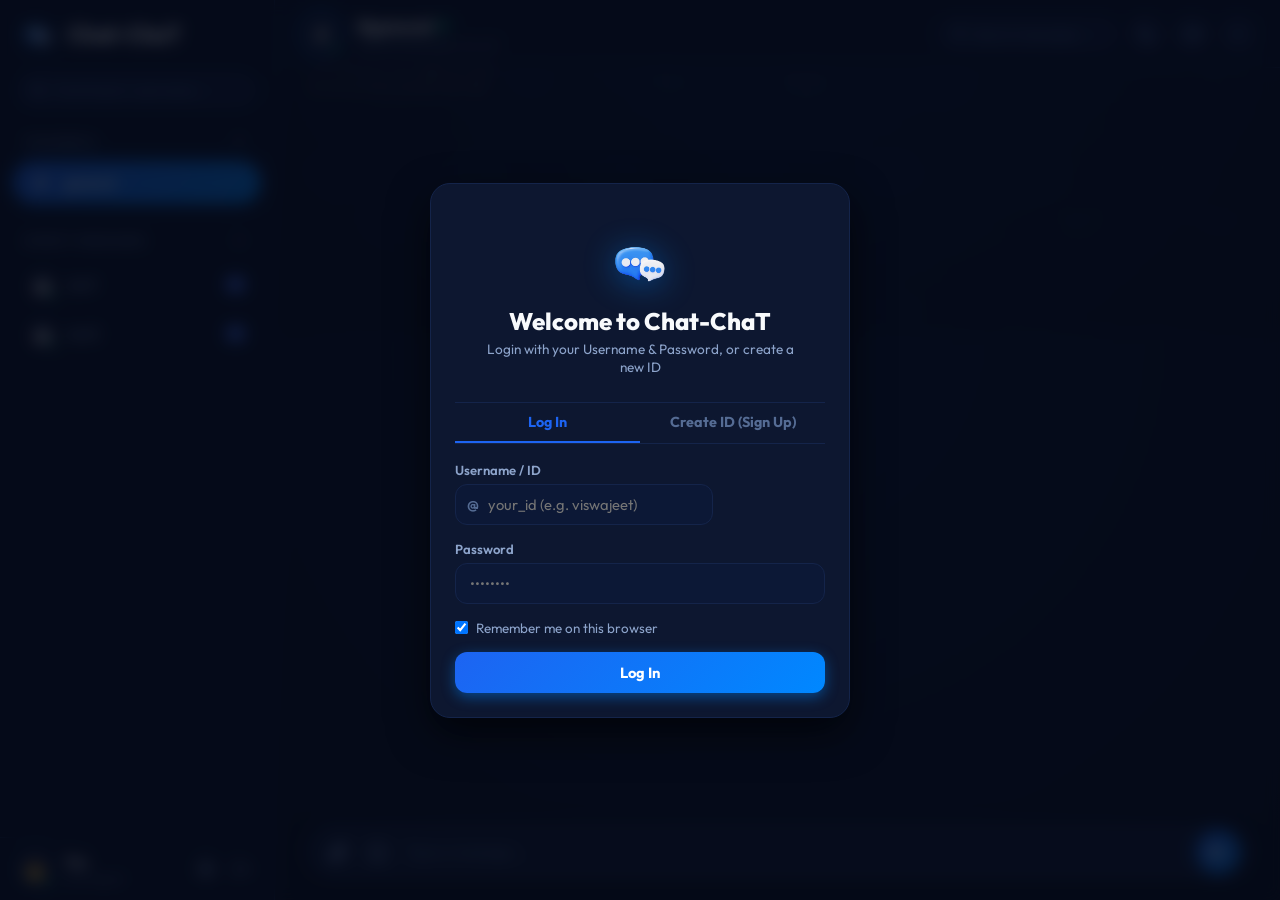
==== chat.html @ 893a3b9d "Add files via upload" ====
<!DOCTYPE html>
<html lang="en">
<head>
  <meta charset="UTF-8">
  <meta name="viewport" content="width=device-width, initial-scale=1.0, maximum-scale=1.0, user-scalable=no, viewport-fit=cover">
  <meta name="theme-color" content="#050a18">
  <meta name="mobile-web-app-capable" content="yes">
  <meta name="apple-mobile-web-app-status-bar-style" content="black-translucent">
  <title>Chat-ChaT | Modern Real-Time Chat</title>
  
  <!-- App Logo Favicon -->
  <link rel="icon" type="image/png" href="assets/logo.png">
  
  <!-- Google Fonts: Inter & Outfit -->
  <link rel="preconnect" href="https://fonts.googleapis.com">
  <link rel="preconnect" href="https://fonts.gstatic.com" crossorigin>
  <link href="https://fonts.googleapis.com/css2?family=Inter:wght@300;400;500;600;700;800&family=Outfit:wght@500;600;700;800&display=swap" rel="stylesheet">
  
  <!-- CSS Stylesheet -->
  <link rel="stylesheet" href="css/styles.css">

  <!-- Firebase SDKs -->
  <script src="https://www.gstatic.com/firebasejs/9.23.0/firebase-app-compat.js"></script>
  <script src="https://www.gstatic.com/firebasejs/9.23.0/firebase-auth-compat.js"></script>
  <script src="https://www.gstatic.com/firebasejs/9.23.0/firebase-database-compat.js"></script>
</head>
<body class="dark-theme">

  <!-- ==================== APP CONTAINER ==================== -->
  <div id="app" class="app-container">
    
    <!-- SIDEBAR -->
    <aside id="sidebar" class="sidebar">
      <!-- App Header / Logo -->
      <div class="sidebar-header">
        <div class="logo">
          <img src="assets/logo.png" alt="Chat-ChaT Logo" class="app-logo-img">
          <span class="logo-text">Chat-ChaT</span>
        </div>
        <button id="btnCloseSidebar" class="icon-btn mobile-only btn-close-sidebar" title="Close Sidebar">
          <svg width="20" height="20" viewBox="0 0 24 24" fill="none" stroke="currentColor" stroke-width="2.2"><line x1="18" y1="6" x2="6" y2="18"></line><line x1="6" y1="6" x2="18" y2="18"></line></svg>
        </button>
      </div>

      <!-- FRIEND / USERNAME SEARCH -->
      <div class="friend-search-container">
        <div class="friend-search-box">
          <svg width="16" height="16" viewBox="0 0 24 24" fill="none" stroke="currentColor" stroke-width="2.2"><circle cx="11" cy="11" r="8"></circle><line x1="21" y1="21" x2="16.65" y2="16.65"></line></svg>
          <input type="text" id="friendSearchInput" placeholder="Find friend / username...">
          <button id="btnClearFriendSearch" class="clear-search-btn hidden" title="Clear">&times;</button>
        </div>
        <!-- Live search results popup -->
        <div id="friendSearchResults" class="friend-search-results hidden"></div>
      </div>

      <!-- Navigation Content -->
      <div class="sidebar-scrollable">
        <!-- CHANNELS SECTION -->
        <div class="section-group">
          <div class="section-header">
            <span class="section-title">CHANNELS</span>
            <button id="btnOpenCreateRoom" class="icon-btn-sm" title="Create Channel">
              <svg width="16" height="16" viewBox="0 0 24 24" fill="none" stroke="currentColor" stroke-width="2.5"><line x1="12" y1="5" x2="12" y2="19"></line><line x1="5" y1="12" x2="19" y2="12"></line></svg>
            </button>
          </div>
          <div id="channelsList" class="nav-list">
            <!-- Dynamic Channels injected by JS -->
          </div>
        </div>

        <!-- DIRECT MESSAGES SECTION -->
        <div class="section-group">
          <div class="section-header">
            <span class="section-title">DIRECT MESSAGES</span>
            <button id="btnOpenNewDM" class="icon-btn-sm" title="Start Direct Message">
              <svg width="16" height="16" viewBox="0 0 24 24" fill="none" stroke="currentColor" stroke-width="2.5"><line x1="12" y1="5" x2="12" y2="19"></line><line x1="5" y1="12" x2="19" y2="12"></line></svg>
            </button>
          </div>
          <div id="dmList" class="nav-list">
            <!-- Dynamic DMs injected by JS -->
          </div>
        </div>
      </div>

      <!-- USER PROFILE FOOTER -->
      <div class="sidebar-footer">
        <div class="user-card" id="currentUserCard">
          <div class="avatar-wrapper">
            <div id="userAvatarImg" class="avatar-img">👦</div>
            <span class="status-indicator online"></span>
          </div>
          <div class="user-details">
            <div id="userDisplayName" class="user-name">You</div>
            <div id="userHandle" class="user-handle">@viswajeet</div>
          </div>
        </div>
        <div class="user-controls">
          <button id="btnOpenSettings" class="icon-btn" title="Settings & Themes">
            <svg width="18" height="18" viewBox="0 0 24 24" fill="none" stroke="currentColor" stroke-width="2"><circle cx="12" cy="12" r="3"></circle><path d="M19.4 15a1.65 1.65 0 0 0 .33 1.82l.06.06a2 2 0 0 1 0 2.83 2 2 0 0 1-2.83 0l-.06-.06a1.65 1.65 0 0 0-1.82-.33 1.65 1.65 0 0 0-1 1.51V21a2 2 0 0 1-2 2 2 2 0 0 1-2-2v-.09A1.65 1.65 0 0 0 9 19.4a1.65 1.65 0 0 0-1.82.33l-.06.06a2 2 0 0 1-2.83 0 2 2 0 0 1 0-2.83l.06-.06a1.65 1.65 0 0 0 .33-1.82 1.65 1.65 0 0 0-1.51-1H3a2 2 0 0 1-2-2 2 2 0 0 1 2-2h.09A1.65 1.65 0 0 0 4.6 9a1.65 1.65 0 0 0-.33-1.82l-.06-.06a2 2 0 0 1 0-2.83 2 2 0 0 1 2.83 0l.06.06a1.65 1.65 0 0 0 1.82.33H9a1.65 1.65 0 0 0 1-1.51V3a2 2 0 0 1 2-2 2 2 0 0 1 2 2v.09a1.65 1.65 0 0 0 1 1.51 1.65 1.65 0 0 0 1.82-.33l.06-.06a2 2 0 0 1 2.83 0 2 2 0 0 1 0 2.83l-.06.06a1.65 1.65 0 0 0-.33 1.82V9a1.65 1.65 0 0 0 1.51 1H21a2 2 0 0 1 2 2 2 2 0 0 1-2 2h-.09a1.65 1.65 0 0 0-1.51 1z"></path></svg>
          </button>
          <button id="btnLogout" class="icon-btn" title="Log Out">
            <svg width="18" height="18" viewBox="0 0 24 24" fill="none" stroke="currentColor" stroke-width="2"><path d="M9 21H5a2 2 0 0 1-2-2V5a2 2 0 0 1 2-2h4"></path><polyline points="16 17 21 12 16 7"></polyline><line x1="21" y1="12" x2="9" y2="12"></line></svg>
          </button>
        </div>
      </div>
    </aside>
    
    <!-- Mobile Sidebar Backdrop Overlay -->
    <div id="sidebarOverlay" class="sidebar-overlay"></div>

    <!-- MAIN CHAT PANEL -->
    <main class="chat-main">
      <!-- TOP NAV BAR -->
      <header class="chat-header">
        <div class="chat-header-left">
          <button id="btnToggleSidebar" class="icon-btn mobile-only" title="Toggle Sidebar">
            <svg width="20" height="20" viewBox="0 0 24 24" fill="none" stroke="currentColor" stroke-width="2"><line x1="3" y1="12" x2="21" y2="12"></line><line x1="3" y1="6" x2="21" y2="6"></line><line x1="3" y1="18" x2="21" y2="18"></line></svg>
          </button>
          <div class="room-avatar-wrapper" id="headerAvatarWrapper">
            <div class="room-avatar-img" id="currentRoomAvatar">🤖</div>
            <span class="status-indicator online"></span>
          </div>
          <div class="room-info">
            <div class="room-title-wrapper">
              <h2 id="currentRoomTitle" class="room-title">@bot2</h2>
              <span class="header-status-dot online"></span>
              <span id="roomPrivacyBadge" class="privacy-badge hidden">Public</span>
            </div>
            <p id="currentRoomDesc" class="room-desc">Direct Message conversation with bot2</p>
          </div>
        </div>

        <div class="chat-header-right">
          <!-- Search in room -->
          <div class="search-box">
            <svg width="15" height="15" viewBox="0 0 24 24" fill="none" stroke="currentColor" stroke-width="2"><circle cx="11" cy="11" r="8"></circle><line x1="21" y1="21" x2="16.65" y2="16.65"></line></svg>
            <input type="text" id="searchInput" placeholder="Search messages...">
          </div>

          <!-- Header Action Buttons (Call, Video, Menu) -->
          <button id="btnAudioCall" class="header-circle-btn" title="Voice Call (Not Available)">
            <svg width="16" height="16" viewBox="0 0 24 24" fill="none" stroke="currentColor" stroke-width="2"><path d="M22 16.92v3a2 2 0 0 1-2.18 2 19.79 19.79 0 0 1-8.63-3.07 19.5 19.5 0 0 1-6-6 19.79 19.79 0 0 1-3.07-8.67A2 2 0 0 1 4.11 2h3a2 2 0 0 1 2 1.72 12.84 12.84 0 0 0 .7 2.81 2 2 0 0 1-.45 2.11L8.09 9.91a16 16 0 0 0 6 6l1.27-1.27a2 2 0 0 1 2.11-.45 12.84 12.84 0 0 0 2.81.7A2 2 0 0 1 22 16.92z"></path></svg>
          </button>
          
          <button id="btnVideoCall" class="header-circle-btn" title="Video Call (Not Available)">
            <svg width="16" height="16" viewBox="0 0 24 24" fill="none" stroke="currentColor" stroke-width="2"><polygon points="23 7 16 12 23 17 23 7"></polygon><rect x="1" y="5" width="15" height="14" rx="2" ry="2"></rect></svg>
          </button>

          <button id="btnClearChat" class="header-circle-btn" title="More Options / Clear Chat">
            <svg width="16" height="16" viewBox="0 0 24 24" fill="none" stroke="currentColor" stroke-width="2"><circle cx="12" cy="12" r="1.5"></circle><circle cx="19" cy="12" r="1.5"></circle><circle cx="5" cy="12" r="1.5"></circle></svg>
          </button>
        </div>
      </header>

      <!-- MESSAGES DISPLAY AREA (Cyber Cosmic Theme with Floating 3D Decoration) -->
      <section id="messagesContainer" class="messages-container theme-cyber-blue">
        <div class="chat-watermark-overlay"></div>
        
        <!-- Welcome Banner -->
        <div class="channel-welcome-banner hidden" id="channelWelcomeBanner">
          <div class="welcome-icon">
            <img src="assets/logo.png" alt="Chat-ChaT" class="welcome-logo-img">
          </div>
          <h3 id="welcomeBannerTitle">Welcome to Chat-ChaT!</h3>
          <p id="welcomeBannerSub">Send a message to start the conversation.</p>
        </div>

        <!-- Dynamic Messages List -->
        <div id="messagesList" class="messages-list"></div>
      </section>

      <!-- TYPING INDICATOR -->
      <div id="typingIndicator" class="typing-indicator hidden">
        <div class="message-avatar-wrap">
          <div class="message-avatar">🤖</div>
          <span class="status-indicator online"></span>
        </div>
        <div class="typing-bubble">
          <span class="typing-dots">
            <span></span><span></span><span></span>
          </span>
          <span id="typingText" class="typing-text">bot2 is typing...</span>
        </div>
      </div>

      <!-- ATTACHMENT PREVIEW BAR -->
      <div id="attachmentPreviewBar" class="attachment-preview-bar hidden">
        <div class="preview-card">
          <img id="previewImage" src="" alt="Attachment Preview">
          <button id="btnRemoveAttachment" class="preview-remove-btn" title="Remove attachment">&times;</button>
        </div>
        <span id="previewFilename" class="preview-filename">image.png</span>
      </div>

      <!-- FLOATING CHAT INPUT BAR (Matches Reference Image) -->
      <footer class="chat-input-area">
        <div class="input-box-wrapper">
          <!-- File upload trigger -->
          <input type="file" id="fileInput" accept="image/*" style="display:none;">
          <button id="btnAttachFile" class="icon-btn-input" title="Attach Image">
            <svg width="21" height="21" viewBox="0 0 24 24" fill="none" stroke="currentColor" stroke-width="2.2"><path d="M21.44 11.05l-9.19 9.19a6 6 0 0 1-8.49-8.49l9.19-9.19a4 4 0 0 1 5.66 5.66l-9.2 9.19a2 2 0 0 1-2.83-2.83l8.49-8.48"></path></svg>
          </button>

          <!-- Emoji Picker trigger -->
          <div class="emoji-picker-container">
            <button id="btnEmojiToggle" class="icon-btn-input" title="Add Emoji">
              <svg width="21" height="21" viewBox="0 0 24 24" fill="none" stroke="currentColor" stroke-width="2.2"><circle cx="12" cy="12" r="10"></circle><path d="M8 14s1.5 2 4 2 4-2 4-2"></path><line x1="9" y1="9" x2="9.01" y2="9"></line><line x1="15" y1="9" x2="15.01" y2="9"></line></svg>
            </button>
            <!-- Quick Emoji Popup -->
            <div id="emojiPopup" class="emoji-popup hidden">
              <div class="emoji-grid">
                <span class="emoji-item">😊</span>
                <span class="emoji-item">🥰</span>
                <span class="emoji-item">🙌</span>
                <span class="emoji-item">👍</span>
                <span class="emoji-item">🔥</span>
                <span class="emoji-item">🚀</span>
                <span class="emoji-item">❤️</span>
                <span class="emoji-item">😂</span>
                <span class="emoji-item">✨</span>
                <span class="emoji-item">💡</span>
                <span class="emoji-item">👏</span>
                <span class="emoji-item">👀</span>
                <span class="emoji-item">💯</span>
                <span class="emoji-item">😎</span>
                <span class="emoji-item">🤖</span>
                <span class="emoji-item">💻</span>
              </div>
            </div>
          </div>

          <!-- Main Input Textarea -->
          <textarea id="messageInput" rows="1" placeholder="Type a message..."></textarea>

          <!-- Send Button (Blue Glowing Circle with Paper Airplane) -->
          <button id="btnSendMessage" class="btn-send-pill" title="Send Message">
            <svg width="18" height="18" viewBox="0 0 24 24" fill="currentColor"><path d="M2.01 21L23 12 2.01 3 2 10l15 2-15 2z"></path></svg>
          </button>
        </div>
      </footer>
    </main>

  </div>

  <!-- ==================== MODALS ==================== -->

  <!-- AUTHENTICATION MODAL (USERNAME & PASSWORD) -->
  <div id="authModal" class="modal-backdrop">
    <div class="modal-card auth-card">
      <div class="modal-header">
        <div class="auth-brand">
          <img src="assets/logo.png" alt="Chat-ChaT" class="auth-logo-img">
          <h2>Welcome to Chat-ChaT</h2>
          <p>Login with your Username & Password, or create a new ID</p>
        </div>
      </div>

      <!-- Auth Tabs -->
      <div class="tab-buttons">
        <button id="tabBtnLogin" class="tab-btn active">Log In</button>
        <button id="tabBtnRegister" class="tab-btn">Create ID (Sign Up)</button>
      </div>

      <!-- Error / Notice Banner -->
      <div id="authNotice" class="auth-notice hidden"></div>

      <!-- LOGIN FORM -->
      <form id="loginForm" class="auth-form">
        <div class="form-group">
          <label for="loginUsername">Username / ID</label>
          <div class="input-with-icon">
            <span class="input-prefix">@</span>
            <input type="text" id="loginUsername" placeholder="your_id (e.g. viswajeet)" required autocomplete="username">
          </div>
        </div>

        <div class="form-group">
          <label for="loginPassword">Password</label>
          <input type="password" id="loginPassword" placeholder="••••••••" required autocomplete="current-password">
        </div>

        <div class="form-check">
          <label class="checkbox-label">
            <input type="checkbox" id="rememberMe" checked>
            <span>Remember me on this browser</span>
          </label>
        </div>

        <button type="submit" class="btn-primary full-width" id="btnSubmitLogin">
          <span>Log In</span>
        </button>
      </form>

      <!-- REGISTER FORM -->
      <form id="registerForm" class="auth-form hidden">
        <div class="form-group">
          <label for="regUsername">Choose Username / ID (Letters & numbers only)</label>
          <div class="input-with-icon">
            <span class="input-prefix">@</span>
            <input type="text" id="regUsername" placeholder="e.g. viswajeet" required pattern="^[a-zA-Z0-9_-]{3,20}$" title="3-20 characters: letters, numbers, _ or -" autocomplete="username">
          </div>
          <small class="helper-text">This will be your unique chat ID.</small>
        </div>

        <div class="form-group">
          <label for="regDisplayName">Display Name</label>
          <input type="text" id="regDisplayName" placeholder="e.g. You" required>
        </div>

        <div class="form-group">
          <label for="regPassword">Password</label>
          <input type="password" id="regPassword" placeholder="Minimum 4 characters" minlength="4" required autocomplete="new-password">
        </div>

        <!-- Custom DP (Display Picture) Selection -->
        <div class="form-group">
          <label>Choose Your DP (Display Picture)</label>
          <div class="custom-dp-card">
            <div class="custom-dp-avatar-preview sm" id="regDpPreviewWrap">
              <span class="custom-dp-preview-char" id="regDpPreview">👦</span>
              <span class="status-indicator online"></span>
            </div>
            <div class="custom-dp-input-block">
              <div class="input-with-icon">
                <span class="input-prefix">DP:</span>
                <input type="text" id="regCustomDpInput" name="regAvatar" placeholder="Pick below or paste emoji" maxlength="6" value="👦" required>
              </div>
              <small class="helper-text">Select any emoji below or type/paste your own!</small>
            </div>
          </div>

          <div class="emoji-picker-toolbar">
            <div class="emoji-search-bar">
              <svg width="14" height="14" viewBox="0 0 24 24" fill="none" stroke="currentColor" stroke-width="2.5"><circle cx="11" cy="11" r="8"></circle><line x1="21" y1="21" x2="16.65" y2="16.65"></line></svg>
              <input type="text" id="regEmojiSearch" placeholder="Search emojis...">
              <button type="button" id="btnClearRegEmojiSearch" class="clear-search-btn hidden">&times;</button>
            </div>
            <div class="emoji-category-pills" id="regEmojiCategoryPills">
              <button type="button" class="emoji-cat-pill active" data-cat="all">All</button>
              <button type="button" class="emoji-cat-pill" data-cat="smileys">Smileys</button>
              <button type="button" class="emoji-cat-pill" data-cat="people">People</button>
              <button type="button" class="emoji-cat-pill" data-cat="animals">Animals</button>
              <button type="button" class="emoji-cat-pill" data-cat="gaming">Cool</button>
            </div>
          </div>

          <div class="custom-dp-emoji-grid compact" id="regAllEmojisGrid"></div>
        </div>

        <button type="submit" class="btn-primary full-width" id="btnSubmitRegister">
          <span>Create My ID & Enter Chat</span>
        </button>
      </form>
    </div>
  </div>

  <!-- CREATE ROOM MODAL -->
  <div id="createRoomModal" class="modal-backdrop hidden">
    <div class="modal-card">
      <div class="modal-header">
        <h3>Create New Channel / Room</h3>
        <button class="modal-close" id="btnCloseCreateRoom">&times;</button>
      </div>
      <form id="createRoomForm">
        <div class="form-group">
          <label for="newRoomName">Channel Name</label>
          <div class="input-with-icon">
            <span class="input-prefix">#</span>
            <input type="text" id="newRoomName" placeholder="my-awesome-room" required pattern="^[a-zA-Z0-9-_]{2,30}$">
          </div>
        </div>

        <div class="form-group">
          <label for="newRoomDesc">Topic / Description (Optional)</label>
          <input type="text" id="newRoomDesc" placeholder="What's this room about?">
        </div>

        <div class="form-group">
          <label class="checkbox-label">
            <input type="checkbox" id="chkRoomPrivate">
            <span>Make this room <strong>Private</strong> (Password Protected) 🔒</span>
          </label>
        </div>

        <div class="form-group hidden" id="roomPasswordGroup">
          <label for="newRoomPassword">Room Access Password</label>
          <input type="password" id="newRoomPassword" placeholder="Set a password for joining this room">
        </div>

        <div class="modal-actions">
          <button type="button" class="btn-secondary" id="btnCancelCreateRoom">Cancel</button>
          <button type="submit" class="btn-primary">Create Channel</button>
        </div>
      </form>
    </div>
  </div>

  <!-- UNLOCK PRIVATE ROOM MODAL -->
  <div id="unlockRoomModal" class="modal-backdrop hidden">
    <div class="modal-card">
      <div class="modal-header">
        <h3>🔒 Protected Channel</h3>
        <button class="modal-close" id="btnCloseUnlockRoom">&times;</button>
      </div>
      <form id="unlockRoomForm">
        <p class="modal-notice">This channel is password-protected. Please enter the channel password to unlock and chat.</p>
        <div class="form-group">
          <label for="unlockPassword">Channel Password</label>
          <input type="password" id="unlockPassword" placeholder="Enter room password" required>
        </div>
        <div id="unlockError" class="auth-notice hidden"></div>
        <div class="modal-actions">
          <button type="button" class="btn-secondary" id="btnCancelUnlockRoom">Cancel</button>
          <button type="submit" class="btn-primary">Unlock & Join</button>
        </div>
      </form>
    </div>
  </div>

  <!-- START DIRECT MESSAGE MODAL -->
  <div id="newDmModal" class="modal-backdrop hidden">
    <div class="modal-card">
      <div class="modal-header">
        <h3>Start Direct Message</h3>
        <button class="modal-close" id="btnCloseNewDm">&times;</button>
      </div>
      <form id="newDmForm">
        <div class="form-group">
          <label for="dmTargetUsername">Recipient's Username / ID</label>
          <div class="input-with-icon">
            <span class="input-prefix">@</span>
            <input type="text" id="dmTargetUsername" placeholder="e.g. bot2" required>
          </div>
        </div>

        <!-- Quick User List Suggestions -->
        <div class="quick-users-section">
          <label class="section-sublabel">Select a User to Chat:</label>
          <div id="quickUsersList" class="quick-users-list"></div>
        </div>

        <div class="modal-actions">
          <button type="button" class="btn-secondary" id="btnCancelNewDm">Cancel</button>
          <button type="submit" class="btn-primary">Start Chat</button>
        </div>
      </form>
    </div>
  </div>

  <!-- SETTINGS & THEMES MODAL -->
  <div id="settingsModal" class="modal-backdrop hidden">
    <div class="modal-card settings-card">
      <div class="modal-header">
        <h3>⚙️ Settings & Custom Themes</h3>
        <button class="modal-close" id="btnCloseSettings">&times;</button>
      </div>
      <div class="modal-body settings-body">
        
        <!-- THEME MODE (DARK / LIGHT) -->
        <div class="settings-section">
          <label class="settings-label">App Appearance</label>
          <div class="theme-mode-toggle">
            <button type="button" id="btnThemeDark" class="theme-mode-btn active" data-mode="dark">
              <span class="theme-icon">🌙</span> Dark Theme (Cyber Blue)
            </button>
            <button type="button" id="btnThemeLight" class="theme-mode-btn" data-mode="light">
              <span class="theme-icon">☀️</span> Light Theme
            </button>
          </div>
        </div>

        <!-- CHAT WALLPAPERS (WHATSAPP STYLE) -->
        <div class="settings-section">
          <label class="settings-label">Chat Background Wallpaper (WhatsApp Style)</label>
          <div class="wallpaper-picker" id="wallpaperPicker">
            <div class="wallpaper-chip selected" data-wallpaper="wallpaper-cyber">
              <span class="chip-preview cyber-preview"></span>
              <span class="chip-name">Cyber Blue (Default)</span>
            </div>
            <div class="wallpaper-chip" data-wallpaper="wallpaper-doodle-dark">
              <span class="chip-preview doodle-dark-preview"></span>
              <span class="chip-name">WhatsApp Dark Doodle</span>
            </div>
            <div class="wallpaper-chip" data-wallpaper="wallpaper-doodle-light">
              <span class="chip-preview doodle-light-preview"></span>
              <span class="chip-name">WhatsApp Light Doodle</span>
            </div>
            <div class="wallpaper-chip" data-wallpaper="wallpaper-emerald">
              <span class="chip-preview emerald-preview"></span>
              <span class="chip-name">WhatsApp Emerald</span>
            </div>
            <div class="wallpaper-chip" data-wallpaper="wallpaper-midnight">
              <span class="chip-preview midnight-preview"></span>
              <span class="chip-name">Midnight Black</span>
            </div>
          </div>
        </div>

        <!-- PROFILE SETTINGS & CUSTOM DP -->
        <form id="editProfileForm" class="settings-section">
          <label class="settings-label">Edit Profile & Custom DP</label>
          <div class="form-group">
            <label for="editDisplayName">Display Name</label>
            <input type="text" id="editDisplayName" required>
          </div>
          <div class="form-group">
            <label>Custom DP (Choose Any Emoji)</label>
            
            <!-- Live Large DP Preview & Direct Input -->
            <div class="custom-dp-card">
              <div class="custom-dp-avatar-preview" id="editDpPreviewWrap">
                <span class="custom-dp-preview-char" id="editDpPreview">👦</span>
                <span class="status-indicator online"></span>
              </div>
              <div class="custom-dp-input-block">
                <div class="input-with-icon">
                  <span class="input-prefix">DP:</span>
                  <input type="text" id="editCustomDpInput" placeholder="Type or paste any emoji (e.g. 🦁, 👑, 🔥)" maxlength="6" value="👦">
                </div>
                <small class="helper-text">Pick any emoji below or type/paste your own emoji!</small>
              </div>
            </div>

            <!-- Emoji Search & Category Filter -->
            <div class="emoji-picker-toolbar">
              <div class="emoji-search-bar">
                <svg width="14" height="14" viewBox="0 0 24 24" fill="none" stroke="currentColor" stroke-width="2.5"><circle cx="11" cy="11" r="8"></circle><line x1="21" y1="21" x2="16.65" y2="16.65"></line></svg>
                <input type="text" id="editEmojiSearch" placeholder="Search all emojis (e.g. cat, cool, fire, boy)...">
                <button type="button" id="btnClearEditEmojiSearch" class="clear-search-btn hidden">&times;</button>
              </div>
              <div class="emoji-category-pills" id="editEmojiCategoryPills">
                <button type="button" class="emoji-cat-pill active" data-cat="all">All</button>
                <button type="button" class="emoji-cat-pill" data-cat="smileys">Smileys</button>
                <button type="button" class="emoji-cat-pill" data-cat="people">People</button>
                <button type="button" class="emoji-cat-pill" data-cat="animals">Animals</button>
                <button type="button" class="emoji-cat-pill" data-cat="gaming">Gaming & Cool</button>
                <button type="button" class="emoji-cat-pill" data-cat="symbols">Symbols</button>
              </div>
            </div>

            <!-- Scrollable Emoji Grid with All Emojis -->
            <div class="custom-dp-emoji-grid" id="editAllEmojisGrid"></div>
          </div>
          <button type="submit" class="btn-primary full-width">Save Profile Changes</button>
        </form>

        <!-- DANGER ZONE: DELETE ID / ACCOUNT -->
        <div class="danger-zone-section">
          <div class="danger-zone-header">
            <strong>Delete My ID / Account</strong>
            <p>Permanently remove your unique username and login from this browser.</p>
          </div>
          <button type="button" id="btnDeleteAccount" class="btn-danger full-width">
            <span>🗑️ Delete My ID Permanently</span>
          </button>
        </div>

      </div>
    </div>
  </div>

  <!-- LIGHTBOX FOR IMAGE ATTACHMENTS -->
  <div id="imageLightbox" class="lightbox-backdrop hidden">
    <button class="lightbox-close" id="btnCloseLightbox">&times;</button>
    <img id="lightboxImage" src="" alt="Zoomed Attachment">
  <!-- TOAST NOTIFICATION POPUP -->
  <div id="toastNotification" class="toast-notification hidden">
    <span id="toastIcon" class="toast-icon">⚠️</span>
    <span id="toastMessage" class="toast-message">Option not available</span>
  </div>

  <!-- APPLICATION SCRIPTS -->
  <script src="js/config.js"></script>
  <script src="js/auth.js"></script>
  <script src="js/chat.js"></script>
  <script src="js/ui.js"></script>
</body>
</html>
---- css/styles.css ----
/* ==========================================================================
   Chat-ChaT - Cyber Cosmic Blue Theme
   Strictly Styled from Reference UI (media_1792242481725_b54ea01f.png)
   ========================================================================== */

:root, body.dark-theme {
  /* Brand Colors from Reference Image */
  --bg-deep: #050a18;
  --bg-sidebar: #060d20;
  --bg-header: #070e22;
  --bg-card: #0d1730;
  --bg-input: #0c1836;
  --bg-hover: #122144;
  --border-subtle: #14244a;
  --border-focus: #1d64f2;

  --primary-blue: #1d64f2;
  --primary-gradient: linear-gradient(135deg, #1d64f2 0%, #0088ff 100%);
  --primary-glow: rgba(0, 136, 255, 0.45);

  --bubble-incoming: #0f1a33;
  --bubble-incoming-border: rgba(255, 255, 255, 0.07);
  --bubble-incoming-name: #38bdf8;

  --text-white: #f8fafc;
  --text-muted: #8da4cb;
  --text-dim: #556c94;
  
  --success-dot: #10b981;
  --ticks-blue: #93c5fd;
  
  --font-family: 'Outfit', 'Inter', -apple-system, BlinkMacSystemFont, sans-serif;
  --sidebar-width: 275px;
  --header-height: 68px;
}

/* LIGHT THEME */
body.light-theme {
  --bg-deep: #f0f4f9;
  --bg-sidebar: #ffffff;
  --bg-header: #ffffff;
  --bg-card: #ffffff;
  --bg-input: #eef2f7;
  --bg-hover: #e2e8f0;
  --border-subtle: #e2e8f0;
  --border-focus: #1d64f2;

  --bubble-incoming: #ffffff;
  --bubble-incoming-border: #e2e8f0;
  --bubble-incoming-name: #0284c7;

  --text-white: #0f172a;
  --text-muted: #475569;
  --text-dim: #64748b;

  --ticks-blue: #0284c7;
}

body.light-theme .logo-text,
body.light-theme .room-title,
body.light-theme .user-name,
body.light-theme .message-row.incoming .message-text {
  color: #0f172a;
}

body.light-theme .messages-container {
  background: #f0f4f9;
}

body.light-theme .chat-watermark-overlay {
  background-image: 
    radial-gradient(circle at 50% 30%, rgba(220, 230, 245, 0.5) 0%, rgba(240, 244, 249, 0.95) 100%),
    url("data:image/svg+xml,%3Csvg width='140' height='140' viewBox='0 0 140 140' xmlns='http://www.w3.org/2000/svg'%3E%3Cg fill='%2394a3b8' fill-opacity='0.18'%3E%3Cpath d='M25 40c0-12 10-22 22-22h24c12 0 22 10 22 22s-10 22-22 22h-8l-14 9 4-9h-4c-12 0-22-10-22-22zm58 48c0-9 8-17 17-17h20c9 0 17 8 17 17s-8 17-17 17h-6l-11 7 3-7h-3c-9 0-17-8-17-17z'/%3E%3C/g%3E%3C/svg%3E");
}

/* RESET */
*, *::before, *::after {
  box-sizing: border-box;
  margin: 0;
  padding: 0;
}

html, body {
  font-family: var(--font-family);
  background-color: var(--bg-deep);
  color: var(--text-white);
  height: 100%;
  height: 100vh;
  height: 100dvh;
  width: 100%;
  width: 100vw;
  overflow: hidden;
  position: fixed;
  left: 0;
  top: 0;
  -webkit-font-smoothing: antialiased;
  -webkit-tap-highlight-color: transparent;
}

button, input, textarea {
  font-family: inherit;
  color: inherit;
}

/* CUSTOM SCROLLBAR */
::-webkit-scrollbar {
  width: 5px;
  height: 5px;
}
::-webkit-scrollbar-track {
  background: transparent;
}
::-webkit-scrollbar-thumb {
  background: rgba(141, 164, 203, 0.25);
  border-radius: 999px;
}
::-webkit-scrollbar-thumb:hover {
  background: rgba(141, 164, 203, 0.45);
}

/* APP CONTAINER */
.app-container {
  display: flex;
  height: 100%;
  height: 100vh;
  height: 100dvh;
  width: 100%;
  width: 100vw;
  overflow: hidden;
  position: relative;
  background-color: var(--bg-deep);
}

/* ==========================================================================
   SIDEBAR
   ========================================================================== */
.sidebar {
  width: var(--sidebar-width);
  background-color: var(--bg-sidebar);
  border-right: 1px solid var(--border-subtle);
  display: flex;
  flex-direction: column;
  height: 100%;
  flex-shrink: 0;
  z-index: 20;
}

/* Mobile Sidebar Backdrop Overlay */
.sidebar-overlay {
  position: fixed;
  inset: 0;
  background: rgba(3, 7, 18, 0.7);
  backdrop-filter: blur(5px);
  -webkit-backdrop-filter: blur(5px);
  z-index: 90;
  opacity: 0;
  pointer-events: none;
  transition: opacity 0.28s cubic-bezier(0.4, 0, 0.2, 1);
}

.sidebar-overlay.active {
  opacity: 1;
  pointer-events: auto;
}

.btn-close-sidebar {
  width: 34px;
  height: 34px;
  border-radius: 50%;
  background: var(--bg-hover);
  color: var(--text-white);
  border: 1px solid var(--border-subtle);
  display: flex;
  align-items: center;
  justify-content: center;
  cursor: pointer;
}

.sidebar-header {
  height: var(--header-height);
  padding: 0 20px;
  display: flex;
  align-items: center;
  justify-content: space-between;
}

.logo {
  display: flex;
  align-items: center;
  gap: 12px;
}

.app-logo-img {
  width: 36px;
  height: 36px;
  object-fit: contain;
  filter: drop-shadow(0 2px 10px rgba(0, 136, 255, 0.5));
}

.logo-text {
  font-size: 1.35rem;
  font-weight: 800;
  letter-spacing: -0.01em;
  color: #ffffff;
}

/* FRIEND SEARCH BAR */
.friend-search-container {
  padding: 4px 16px 12px;
  position: relative;
}

.friend-search-box {
  display: flex;
  align-items: center;
  gap: 10px;
  background-color: var(--bg-input);
  border: 1px solid var(--border-subtle);
  border-radius: 22px;
  padding: 8px 14px;
  color: var(--text-muted);
  transition: all 0.2s;
}

.friend-search-box:focus-within {
  border-color: var(--border-focus);
  box-shadow: 0 0 10px rgba(29, 100, 242, 0.25);
}

.friend-search-box input {
  background: transparent;
  border: none;
  outline: none;
  font-size: 0.86rem;
  color: #fff;
  width: 100%;
}

.friend-search-box input::placeholder {
  color: var(--text-dim);
}

.clear-search-btn {
  background: transparent;
  border: none;
  color: var(--text-dim);
  font-size: 1.1rem;
  cursor: pointer;
  line-height: 1;
}

.friend-search-results {
  position: absolute;
  top: 50px;
  left: 16px;
  right: 16px;
  background: var(--bg-card);
  border: 1px solid var(--border-subtle);
  border-radius: 12px;
  box-shadow: 0 8px 24px rgba(0, 0, 0, 0.6);
  max-height: 240px;
  overflow-y: auto;
  z-index: 100;
  display: flex;
  flex-direction: column;
  padding: 6px;
}

.friend-search-item {
  display: flex;
  align-items: center;
  gap: 10px;
  padding: 8px 10px;
  border-radius: 8px;
  cursor: pointer;
  transition: background 0.15s;
}

.friend-search-item:hover {
  background: var(--bg-hover);
}

.friend-search-avatar {
  font-size: 1.2rem;
  width: 30px;
  height: 30px;
  border-radius: 50%;
  background: var(--bg-input);
  display: flex;
  align-items: center;
  justify-content: center;
}

.friend-search-details {
  flex: 1;
  min-width: 0;
}

.friend-search-name {
  font-size: 0.88rem;
  font-weight: 600;
  color: #fff;
}

.friend-search-handle {
  font-size: 0.75rem;
  color: var(--text-dim);
}

.friend-search-chat-btn {
  font-size: 0.72rem;
  font-weight: 600;
  padding: 3px 8px;
  border-radius: 12px;
  background: var(--primary-blue);
  color: #fff;
  border: none;
  cursor: pointer;
}

/* SIDEBAR SECTIONS */
.sidebar-scrollable {
  flex: 1;
  overflow-y: auto;
  padding: 6px 14px 14px;
  display: flex;
  flex-direction: column;
  gap: 22px;
}

.section-group {
  display: flex;
  flex-direction: column;
  gap: 4px;
}

.section-header {
  display: flex;
  align-items: center;
  justify-content: space-between;
  padding: 4px 10px;
  margin-bottom: 2px;
}

.section-title {
  font-size: 0.74rem;
  font-weight: 800;
  color: var(--text-dim);
  letter-spacing: 0.08em;
}

.icon-btn-sm {
  background: transparent;
  border: none;
  color: var(--text-dim);
  cursor: pointer;
  padding: 3px;
  border-radius: 4px;
  display: flex;
  align-items: center;
  justify-content: center;
  transition: all 0.2s;
}

.icon-btn-sm:hover {
  color: #ffffff;
}

/* NAV ITEMS (Channels & Direct Messages) */
.nav-list {
  display: flex;
  flex-direction: column;
  gap: 3px;
}

.nav-item {
  display: flex;
  align-items: center;
  gap: 12px;
  padding: 9px 14px;
  border-radius: 20px;
  color: var(--text-muted);
  cursor: pointer;
  transition: all 0.18s ease;
  font-size: 0.92rem;
  font-weight: 500;
  user-select: none;
  position: relative;
}

.nav-item:hover {
  background-color: var(--bg-hover);
  color: #ffffff;
}

/* ACTIVE CHANNEL (Matches '# general' with glowing blue pill) */
.nav-item.active {
  background: var(--primary-gradient);
  color: #ffffff !important;
  font-weight: 600;
  box-shadow: 0 0 16px var(--primary-glow);
}

.nav-item.active-dm {
  background: rgba(29, 100, 242, 0.25);
  border: 1px solid rgba(29, 100, 242, 0.4);
  color: #ffffff;
}

.nav-item-icon {
  font-size: 1.1rem;
  width: 24px;
  text-align: center;
  display: flex;
  align-items: center;
  justify-content: center;
  flex-shrink: 0;
}

.nav-item-avatar-wrapper {
  position: relative;
  width: 28px;
  height: 28px;
  border-radius: 50%;
  display: flex;
  align-items: center;
  justify-content: center;
  background: var(--bg-card);
  font-size: 1.05rem;
  flex-shrink: 0;
}

.nav-item-avatar-wrapper .status-dot {
  position: absolute;
  bottom: -1px;
  right: -1px;
  width: 8px;
  height: 8px;
  border-radius: 50%;
  background: var(--success-dot);
  border: 1.5px solid var(--bg-sidebar);
}

.nav-item-label {
  flex: 1;
  overflow: hidden;
  text-overflow: ellipsis;
  white-space: nowrap;
}

/* UNREAD BADGE */
.nav-badge {
  background: #1d4ed8;
  color: #ffffff;
  font-size: 0.74rem;
  font-weight: 700;
  padding: 1px 7px;
  border-radius: 12px;
  min-width: 18px;
  text-align: center;
}

/* SIDEBAR FOOTER (You @viswajeet) */
.sidebar-footer {
  padding: 12px 16px;
  background-color: var(--bg-sidebar);
  border-top: 1px solid var(--border-subtle);
  display: flex;
  align-items: center;
  justify-content: space-between;
}

.user-card {
  display: flex;
  align-items: center;
  gap: 10px;
  overflow: hidden;
  cursor: pointer;
}

.avatar-wrapper {
  position: relative;
  flex-shrink: 0;
}

.avatar-img {
  width: 38px;
  height: 38px;
  border-radius: 50%;
  background-color: var(--bg-card);
  border: 1.5px solid rgba(0, 136, 255, 0.4);
  display: flex;
  align-items: center;
  justify-content: center;
  font-size: 1.3rem;
  user-select: none;
}

.status-indicator.online {
  position: absolute;
  bottom: 0px;
  right: 0px;
  width: 10px;
  height: 10px;
  border-radius: 50%;
  background-color: var(--success-dot);
  border: 2px solid var(--bg-sidebar);
}

.user-details {
  overflow: hidden;
}

.user-name {
  font-size: 0.92rem;
  font-weight: 700;
  color: #ffffff;
  white-space: nowrap;
}

.user-handle {
  font-size: 0.76rem;
  color: var(--text-dim);
  white-space: nowrap;
}

.user-controls {
  display: flex;
  align-items: center;
  gap: 4px;
}

.icon-btn {
  background: transparent;
  border: none;
  color: var(--text-muted);
  cursor: pointer;
  padding: 7px;
  border-radius: 8px;
  display: flex;
  align-items: center;
  justify-content: center;
  transition: all 0.2s;
}

.icon-btn:hover {
  color: #ffffff;
  background: var(--bg-hover);
}

/* ==========================================================================
   MAIN CHAT PANEL & HEADER
   ========================================================================== */
.chat-main {
  flex: 1;
  display: flex;
  flex-direction: column;
  background-color: var(--bg-deep);
  height: 100%;
  position: relative;
  overflow: hidden;
  min-width: 0;
  width: 100%;
}

/* CHAT HEADER */
.chat-header {
  height: var(--header-height);
  padding: 0 24px;
  background-color: var(--bg-header);
  border-bottom: 1px solid var(--border-subtle);
  display: flex;
  align-items: center;
  justify-content: space-between;
  flex-shrink: 0;
  z-index: 10;
}

.chat-header-left {
  display: flex;
  align-items: center;
  gap: 14px;
  min-width: 0;
}

.room-avatar-wrapper {
  position: relative;
  width: 44px;
  height: 44px;
  border-radius: 50%;
  background: var(--bg-card);
  border: 2px solid rgba(0, 136, 255, 0.4);
  display: flex;
  align-items: center;
  justify-content: center;
  font-size: 1.5rem;
  box-shadow: 0 0 12px rgba(0, 136, 255, 0.3);
  flex-shrink: 0;
}

.room-avatar-wrapper .status-indicator {
  position: absolute;
  bottom: 0px;
  right: 0px;
  width: 11px;
  height: 11px;
  border-radius: 50%;
  background-color: var(--success-dot);
  border: 2px solid var(--bg-header);
}

.room-info {
  display: flex;
  flex-direction: column;
  min-width: 0;
}

.room-title-wrapper {
  display: flex;
  align-items: center;
  gap: 6px;
}

.room-title {
  font-size: 1.15rem;
  font-weight: 800;
  color: #ffffff;
  letter-spacing: -0.01em;
}

.header-status-dot.online {
  width: 8px;
  height: 8px;
  border-radius: 50%;
  background: var(--success-dot);
  display: inline-block;
  box-shadow: 0 0 8px var(--success-dot);
}

.room-desc {
  font-size: 0.78rem;
  color: var(--text-dim);
  white-space: nowrap;
  overflow: hidden;
  text-overflow: ellipsis;
}

.chat-header-right {
  display: flex;
  align-items: center;
  gap: 10px;
}

/* Header search pill */
.search-box {
  display: flex;
  align-items: center;
  gap: 8px;
  background-color: var(--bg-input);
  border: 1px solid var(--border-subtle);
  border-radius: 20px;
  padding: 7px 14px;
  color: var(--text-muted);
  width: 180px;
  transition: all 0.2s;
}

.search-box:focus-within {
  border-color: var(--border-focus);
  width: 220px;
}

.search-box input {
  background: transparent;
  border: none;
  outline: none;
  font-size: 0.84rem;
  color: #fff;
  width: 100%;
}

.search-box input::placeholder {
  color: var(--text-dim);
}

/* Call, Video, More Buttons */
.header-circle-btn {
  width: 36px;
  height: 36px;
  border-radius: 50%;
  background-color: var(--bg-input);
  border: 1px solid var(--border-subtle);
  color: var(--text-muted);
  display: flex;
  align-items: center;
  justify-content: center;
  cursor: pointer;
  transition: all 0.2s;
}

.header-circle-btn:hover {
  background-color: var(--bg-hover);
  color: #ffffff;
  border-color: var(--border-focus);
}

.mobile-only {
  display: none;
}

/* ==========================================================================
   CHAT MESSAGES CONTAINER & WATERMARK
   ========================================================================== */
.messages-container {
  flex: 1;
  overflow-y: auto;
  padding: 24px 32px 14px;
  display: flex;
  flex-direction: column;
  position: relative;
  background: radial-gradient(circle at 50% 35%, #0a142e 0%, #050a18 100%);
  background-size: cover;
  background-position: center;
}

/* Watermark pattern of speech bubbles in background (Matches reference screenshot) */
.chat-watermark-overlay {
  position: absolute;
  inset: 0;
  background-image: 
    radial-gradient(circle at 50% 30%, rgba(14, 30, 70, 0.45) 0%, rgba(5, 10, 24, 0.95) 100%),
    url("data:image/svg+xml,%3Csvg width='140' height='140' viewBox='0 0 140 140' xmlns='http://www.w3.org/2000/svg'%3E%3Cg fill='%2319305f' fill-opacity='0.20'%3E%3Cpath d='M25 40c0-12 10-22 22-22h24c12 0 22 10 22 22s-10 22-22 22h-8l-14 9 4-9h-4c-12 0-22-10-22-22zm58 48c0-9 8-17 17-17h20c9 0 17 8 17 17s-8 17-17 17h-6l-11 7 3-7h-3c-9 0-17-8-17-17z'/%3E%3C/g%3E%3C/svg%3E");
  background-repeat: repeat;
  pointer-events: none;
}

/* WHATSAPP CHAT WALLPAPERS */
.messages-container.wallpaper-cyber {
  background: radial-gradient(circle at 50% 35%, #0a142e 0%, #050a18 100%);
}

.messages-container.wallpaper-doodle-dark {
  background: #0b141a url('../assets/bg-dark.png') repeat;
  background-size: 420px;
}
.messages-container.wallpaper-doodle-dark .chat-watermark-overlay {
  opacity: 0.15;
}

.messages-container.wallpaper-doodle-light {
  background: #efeae2 url('../assets/bg-light.jpg') repeat;
  background-size: 420px;
}
.messages-container.wallpaper-doodle-light .chat-watermark-overlay {
  opacity: 0.15;
}

.messages-container.wallpaper-emerald {
  background: #0b251d;
  background-image: radial-gradient(circle at 50% 30%, #0f3429 0%, #081a14 100%);
}

.messages-container.wallpaper-midnight {
  background: #000000;
  background-image: radial-gradient(circle at 50% 30%, #0c0c0c 0%, #000000 100%);
}

/* 3D Decorative Floating Bubble (Matches Screenshot Bottom-Right) */
.bottom-floating-3d-decor {
  position: absolute;
  right: 32px;
  bottom: 24px;
  pointer-events: none;
  z-index: 1;
  display: flex;
  flex-direction: column;
  align-items: flex-end;
  animation: floatSubtle 4s infinite ease-in-out;
}

.decor-3d-img {
  width: 110px;
  height: 110px;
  object-fit: contain;
  filter: drop-shadow(0 10px 25px rgba(0, 136, 255, 0.45));
}

.floating-hearts {
  display: flex;
  gap: 6px;
  margin-bottom: -14px;
  margin-right: 18px;
  font-size: 1.1rem;
}

.floating-heart.h1 {
  animation: heartFloat 3s infinite ease-in-out;
}
.floating-heart.h2 {
  animation: heartFloat 3.5s infinite ease-in-out 0.6s;
  font-size: 0.9rem;
}

@keyframes floatSubtle {
  0%, 100% { transform: translateY(0); }
  50% { transform: translateY(-8px); }
}

@keyframes heartFloat {
  0%, 100% { transform: scale(1) translateY(0); opacity: 0.85; }
  50% { transform: scale(1.15) translateY(-5px); opacity: 1; }
}

.messages-list {
  display: flex;
  flex-direction: column;
  gap: 16px;
  min-height: 100%;
  justify-content: flex-end;
  z-index: 2;
}

/* ==========================================================================
   MESSAGE ROWS (EXACT REPLICATION FROM SCREENSHOT)
   ========================================================================== */
.message-row {
  display: flex;
  align-items: flex-end;
  gap: 10px;
  max-width: 65%;
  position: relative;
}

/* FRIEND'S MESSAGE (LEFT) */
.message-row.incoming {
  align-self: flex-start;
  flex-direction: row;
}

.message-avatar-wrap {
  position: relative;
  width: 38px;
  height: 38px;
  flex-shrink: 0;
}

.message-avatar-wrap .message-avatar,
.message-row .message-avatar {
  width: 38px;
  height: 38px;
  border-radius: 50%;
  background: var(--bg-card);
  border: 1.5px solid rgba(0, 136, 255, 0.45);
  display: flex;
  align-items: center;
  justify-content: center;
  font-size: 1.3rem;
  user-select: none;
}

.message-avatar-wrap .status-indicator.online {
  position: absolute;
  bottom: 0px;
  right: 0px;
  width: 9px;
  height: 9px;
  border-radius: 50%;
  background-color: var(--success-dot);
  border: 2px solid var(--bg-deep);
}

.message-row.incoming .message-bubble {
  background: var(--bubble-incoming);
  border: 1px solid var(--bubble-incoming-border);
  border-radius: 18px 18px 18px 4px;
  padding: 10px 16px 8px;
  box-shadow: 0 4px 14px rgba(0, 0, 0, 0.3);
  min-width: 90px;
}

.message-row.incoming .message-sender-name {
  font-size: 0.82rem;
  font-weight: 700;
  color: var(--bubble-incoming-name);
  margin-bottom: 2px;
}

.message-row.incoming .message-text {
  font-size: 0.95rem;
  line-height: 1.42;
  color: #ffffff;
}

.message-row.incoming .message-meta-footer {
  display: flex;
  justify-content: flex-end;
  margin-top: 4px;
  font-size: 0.68rem;
  color: var(--text-dim);
}

/* MY MESSAGE (RIGHT) */
.message-row.outgoing {
  align-self: flex-end;
  flex-direction: row-reverse;
}

.message-row.outgoing .message-avatar {
  width: 36px;
  height: 36px;
  border-radius: 50%;
  background: var(--bg-card);
  border: 1.5px solid rgba(0, 136, 255, 0.5);
  display: flex;
  align-items: center;
  justify-content: center;
  font-size: 1.3rem;
  flex-shrink: 0;
  user-select: none;
}

.message-row.outgoing .message-bubble {
  background: var(--primary-gradient);
  border-radius: 18px 18px 4px 18px;
  padding: 10px 16px 8px;
  box-shadow: 0 6px 20px var(--primary-glow);
  min-width: 90px;
}

.message-row.outgoing .message-sender-name {
  display: none;
}

.message-row.outgoing .message-text {
  font-size: 0.95rem;
  line-height: 1.42;
  color: #ffffff;
}

.message-row.outgoing .message-meta-footer {
  display: flex;
  align-items: center;
  justify-content: flex-end;
  gap: 5px;
  margin-top: 4px;
  font-size: 0.68rem;
  color: rgba(255, 255, 255, 0.8);
}

/* DOUBLE BLUE TICKS (✓✓) */
.msg-status-ticks {
  color: var(--ticks-blue);
  font-weight: 800;
  letter-spacing: -2px;
  font-size: 0.85rem;
  margin-left: 2px;
}

/* TYPING INDICATOR */
.typing-indicator {
  display: flex;
  align-items: center;
  gap: 10px;
  padding: 6px 32px 10px;
  z-index: 2;
}

.typing-indicator .message-avatar-wrap {
  width: 36px;
  height: 36px;
  flex-shrink: 0;
}

.typing-bubble {
  display: inline-flex;
  align-items: center;
  gap: 8px;
  background: var(--bubble-incoming);
  border: 1px solid var(--bubble-incoming-border);
  border-radius: 18px;
  padding: 6px 14px;
  font-size: 0.78rem;
  color: var(--text-muted);
}

.typing-dots {
  display: inline-flex;
  gap: 3px;
}

.typing-dots span {
  width: 5px;
  height: 5px;
  border-radius: 50%;
  background-color: var(--primary-blue);
  animation: typingBounce 1.4s infinite ease-in-out both;
}

.typing-dots span:nth-child(1) { animation-delay: -0.32s; }
.typing-dots span:nth-child(2) { animation-delay: -0.16s; }

@keyframes typingBounce {
  0%, 80%, 100% { transform: scale(0); opacity: 0.4; }
  40% { transform: scale(1); opacity: 1; }
}

/* ==========================================================================
   FLOATING CHAT INPUT BAR (Matches Reference Image)
   ========================================================================== */
.chat-input-area {
  padding: 0 32px 20px;
  flex-shrink: 0;
  z-index: 10;
}

.input-box-wrapper {
  background: var(--bg-card);
  border: 1px solid var(--border-subtle);
  border-radius: 35px;
  padding: 6px 8px 6px 16px;
  display: flex;
  align-items: center;
  gap: 10px;
  box-shadow: 0 8px 24px rgba(0, 0, 0, 0.4);
  transition: border-color 0.2s;
}

.input-box-wrapper:focus-within {
  border-color: var(--border-focus);
  box-shadow: 0 8px 26px rgba(29, 100, 242, 0.3);
}

.icon-btn-input {
  background: transparent;
  border: none;
  color: var(--text-muted);
  cursor: pointer;
  padding: 4px;
  border-radius: 50%;
  display: flex;
  align-items: center;
  justify-content: center;
  transition: all 0.2s;
  flex-shrink: 0;
}

.icon-btn-input:hover {
  color: #ffffff;
}

.input-box-wrapper textarea {
  flex: 1;
  background: transparent;
  border: none;
  outline: none;
  resize: none;
  color: #ffffff;
  font-size: 0.94rem;
  line-height: 1.4;
  max-height: 100px;
  padding: 6px 4px;
}

.input-box-wrapper textarea::placeholder {
  color: var(--text-dim);
}

/* CIRCULAR SEND BUTTON (Matches Screenshot) */
.btn-send-pill {
  width: 42px;
  height: 42px;
  border-radius: 50%;
  background: var(--primary-gradient);
  border: none;
  color: #ffffff;
  display: flex;
  align-items: center;
  justify-content: center;
  cursor: pointer;
  transition: all 0.2s;
  box-shadow: 0 0 16px var(--primary-glow);
  flex-shrink: 0;
}

.btn-send-pill:hover {
  transform: scale(1.06);
  box-shadow: 0 0 22px rgba(0, 136, 255, 0.7);
}

/* Message Hover Actions */
.message-actions {
  position: absolute;
  top: -12px;
  display: none;
  background: var(--bg-sidebar);
  border: 1px solid var(--border-subtle);
  border-radius: 8px;
  padding: 2px 4px;
  box-shadow: 0 4px 12px rgba(0,0,0,0.4);
  gap: 2px;
  z-index: 5;
}

.message-row.incoming .message-actions {
  right: -8px;
}

.message-row.outgoing .message-actions {
  left: -8px;
}

.message-row:hover .message-actions {
  display: flex;
}

.action-btn {
  background: transparent;
  border: none;
  color: var(--text-muted);
  font-size: 0.88rem;
  padding: 4px 6px;
  border-radius: 4px;
  cursor: pointer;
}

.action-btn:hover {
  background: var(--bg-hover);
  color: #ffffff;
}

.action-btn.delete-btn:hover {
  color: #ef4444;
}

/* Emoji Popup */
.emoji-picker-container {
  position: relative;
}

.emoji-popup {
  position: absolute;
  bottom: 52px;
  left: -10px;
  background: var(--bg-card);
  border: 1px solid var(--border-subtle);
  border-radius: 14px;
  box-shadow: 0 10px 30px rgba(0, 0, 0, 0.6);
  padding: 10px;
  z-index: 100;
  width: 220px;
}

.emoji-grid {
  display: grid;
  grid-template-columns: repeat(4, 1fr);
  gap: 6px;
}

.emoji-item {
  font-size: 1.3rem;
  text-align: center;
  padding: 6px;
  border-radius: 6px;
  cursor: pointer;
}

.emoji-item:hover {
  background: var(--bg-hover);
}

/* MODALS */
.modal-backdrop {
  position: fixed;
  inset: 0;
  background: rgba(5, 10, 24, 0.8);
  backdrop-filter: blur(8px);
  display: flex;
  align-items: center;
  justify-content: center;
  z-index: 1000;
  padding: 16px;
}

.modal-backdrop.hidden {
  display: none;
}

.modal-card {
  background: var(--bg-card);
  border: 1px solid var(--border-subtle);
  border-radius: 20px;
  width: 100%;
  max-width: 440px;
  max-height: 90vh;
  max-height: 90dvh;
  display: flex;
  flex-direction: column;
  box-shadow: 0 16px 40px rgba(0, 0, 0, 0.6);
  overflow: hidden;
}

.modal-card.settings-card {
  max-width: 500px;
}

.modal-card.auth-card {
  max-width: 420px;
  padding: 24px;
  overflow-y: auto;
}

.modal-header {
  padding: 18px 24px;
  border-bottom: 1px solid var(--border-subtle);
  display: flex;
  align-items: center;
  justify-content: space-between;
}

.modal-header h3 {
  font-size: 1.2rem;
  font-weight: 700;
}

.modal-close {
  background: transparent;
  border: none;
  color: var(--text-muted);
  font-size: 1.4rem;
  cursor: pointer;
}

.modal-close:hover {
  color: #fff;
}

.auth-brand {
  text-align: center;
  margin-bottom: 8px;
}

.auth-logo-img {
  width: 72px;
  height: 72px;
  object-fit: contain;
  margin: 0 auto 8px;
  display: block;
  filter: drop-shadow(0 4px 16px var(--primary-glow));
}

.auth-brand h2 {
  font-size: 1.5rem;
  font-weight: 800;
  margin-bottom: 4px;
}

.auth-brand p {
  font-size: 0.85rem;
  color: var(--text-muted);
}

.tab-buttons {
  display: flex;
  border-bottom: 1px solid var(--border-subtle);
  margin-bottom: 18px;
}

.tab-btn {
  flex: 1;
  background: transparent;
  border: none;
  border-bottom: 2px solid transparent;
  padding: 10px;
  font-size: 0.9rem;
  font-weight: 700;
  color: var(--text-dim);
  cursor: pointer;
  transition: all 0.2s;
}

.tab-btn.active {
  color: var(--primary-blue);
  border-bottom-color: var(--primary-blue);
}

.auth-form {
  display: flex;
  flex-direction: column;
  gap: 16px;
}

.form-group {
  display: flex;
  flex-direction: column;
  gap: 6px;
}

.form-group label {
  font-size: 0.82rem;
  font-weight: 600;
  color: var(--text-muted);
}

.input-with-icon {
  position: relative;
  display: flex;
  align-items: center;
}

.input-prefix {
  position: absolute;
  left: 12px;
  color: var(--text-dim);
  font-weight: 600;
  pointer-events: none;
}

.input-with-icon input {
  padding-left: 32px !important;
}

.form-group input, 
.form-group textarea,
#unlockRoomForm input {
  background: var(--bg-input);
  border: 1px solid var(--border-subtle);
  border-radius: 12px;
  padding: 10px 14px;
  color: #fff;
  font-size: 0.92rem;
  outline: none;
}

.form-group input:focus {
  border-color: var(--border-focus);
}

.helper-text {
  font-size: 0.74rem;
  color: var(--text-dim);
}

.checkbox-label {
  display: flex;
  align-items: center;
  gap: 8px;
  font-size: 0.84rem;
  color: var(--text-muted);
  cursor: pointer;
}

.avatar-picker {
  display: flex;
  flex-wrap: wrap;
  gap: 8px;
}

.avatar-option {
  width: 42px;
  height: 42px;
  border-radius: 10px;
  background: var(--bg-input);
  border: 2px solid var(--border-subtle);
  display: flex;
  align-items: center;
  justify-content: center;
  font-size: 1.3rem;
  cursor: pointer;
}

.avatar-option input {
  display: none;
}

.avatar-option.selected {
  border-color: var(--border-focus);
  background: rgba(29, 100, 242, 0.2);
}

.btn-primary {
  background: var(--primary-gradient);
  color: #fff;
  border: none;
  padding: 11px 18px;
  border-radius: 12px;
  font-weight: 700;
  font-size: 0.92rem;
  cursor: pointer;
  box-shadow: 0 4px 14px var(--primary-glow);
  transition: all 0.2s;
}

.btn-primary:hover {
  transform: translateY(-1px);
}

.btn-primary.full-width {
  width: 100%;
}

.btn-secondary {
  background: var(--bg-input);
  color: var(--text-white);
  border: 1px solid var(--border-subtle);
  padding: 10px 16px;
  border-radius: 12px;
  font-weight: 600;
  font-size: 0.9rem;
  cursor: pointer;
}

.btn-danger {
  background: #ef4444;
  color: #fff;
  border: none;
  padding: 10px 16px;
  border-radius: 12px;
  font-weight: 700;
  cursor: pointer;
}

.settings-body {
  padding: 20px 24px;
  display: flex;
  flex-direction: column;
  gap: 20px;
  overflow-y: auto;
}

.settings-section {
  display: flex;
  flex-direction: column;
  gap: 8px;
}

.settings-label {
  font-size: 0.82rem;
  font-weight: 700;
  color: var(--text-dim);
  text-transform: uppercase;
}

.theme-mode-toggle {
  display: flex;
  gap: 10px;
}

.theme-mode-btn {
  flex: 1;
  display: flex;
  align-items: center;
  justify-content: center;
  gap: 8px;
  padding: 10px;
  border-radius: 12px;
  border: 2px solid var(--border-subtle);
  background: var(--bg-input);
  color: var(--text-muted);
  font-weight: 600;
  cursor: pointer;
}

.theme-mode-btn.active {
  border-color: var(--border-focus);
  background: rgba(29, 100, 242, 0.2);
  color: #fff;
}

/* WALLPAPER PICKER IN SETTINGS */
.wallpaper-picker {
  display: grid;
  grid-template-columns: repeat(2, 1fr);
  gap: 10px;
}

.wallpaper-chip {
  display: flex;
  align-items: center;
  gap: 10px;
  padding: 8px 12px;
  background: var(--bg-input);
  border: 2px solid var(--border-subtle);
  border-radius: 12px;
  cursor: pointer;
  transition: all 0.2s;
}

.wallpaper-chip:hover {
  border-color: var(--border-focus);
}

.wallpaper-chip.selected {
  border-color: var(--primary-blue);
  background: rgba(29, 100, 242, 0.2);
}

.chip-preview {
  width: 28px;
  height: 28px;
  border-radius: 6px;
  flex-shrink: 0;
  border: 1px solid rgba(255, 255, 255, 0.2);
}

.chip-preview.cyber-preview {
  background: radial-gradient(circle at 50% 35%, #0a142e 0%, #050a18 100%);
}
.chip-preview.doodle-dark-preview {
  background: #0b141a url('../assets/bg-dark.png') center/cover;
}
.chip-preview.doodle-light-preview {
  background: #efeae2 url('../assets/bg-light.jpg') center/cover;
}
.chip-preview.emerald-preview {
  background: #0b251d;
}
.chip-preview.midnight-preview {
  background: #000000;
}

.chip-name {
  font-size: 0.8rem;
  font-weight: 600;
  color: var(--text-white);
}

.danger-zone-section {
  padding-top: 14px;
  border-top: 1px solid var(--border-subtle);
  display: flex;
  flex-direction: column;
  gap: 8px;
}

.danger-zone-header strong {
  font-size: 0.88rem;
  color: #ef4444;
}

.danger-zone-header p {
  font-size: 0.78rem;
  color: var(--text-dim);
}

.auth-notice {
  padding: 10px 14px;
  border-radius: 10px;
  font-size: 0.82rem;
  margin-bottom: 12px;
  background: rgba(239, 68, 68, 0.15);
  border: 1px solid rgba(239, 68, 68, 0.3);
  color: #fca5a5;
}

.hidden {
  display: none !important;
}

/* ==========================================================================
   CUSTOM DP & ALL EMOJIS PICKER
   ========================================================================== */
.custom-dp-card {
  display: flex;
  align-items: center;
  gap: 14px;
  background: var(--bg-input);
  border: 1px solid var(--border-subtle);
  border-radius: 16px;
  padding: 12px 14px;
  margin-bottom: 8px;
}

.custom-dp-avatar-preview {
  position: relative;
  width: 52px;
  height: 52px;
  border-radius: 50%;
  background: var(--bg-card);
  border: 2px solid var(--primary-blue);
  box-shadow: 0 0 16px var(--primary-glow);
  display: flex;
  align-items: center;
  justify-content: center;
  font-size: 1.85rem;
  flex-shrink: 0;
  user-select: none;
}

.custom-dp-avatar-preview.sm {
  width: 44px;
  height: 44px;
  font-size: 1.55rem;
}

.custom-dp-avatar-preview .status-indicator.online {
  position: absolute;
  bottom: 0px;
  right: 0px;
  width: 12px;
  height: 12px;
  border-radius: 50%;
  background-color: var(--success-dot);
  border: 2.5px solid var(--bg-card);
}

.custom-dp-input-block {
  flex: 1;
  min-width: 0;
  display: flex;
  flex-direction: column;
  gap: 4px;
}

.custom-dp-input-block .input-with-icon input {
  padding-left: 36px !important;
  font-size: 1.1rem;
}

.emoji-picker-toolbar {
  display: flex;
  flex-direction: column;
  gap: 8px;
  margin-bottom: 8px;
}

.emoji-search-bar {
  display: flex;
  align-items: center;
  gap: 8px;
  background: var(--bg-input);
  border: 1px solid var(--border-subtle);
  border-radius: 20px;
  padding: 6px 12px;
  transition: all 0.2s;
}

.emoji-search-bar:focus-within {
  border-color: var(--border-focus);
}

.emoji-search-bar svg {
  color: var(--text-dim);
  flex-shrink: 0;
}

.emoji-search-bar input {
  background: transparent !important;
  border: none !important;
  padding: 0 !important;
  outline: none !important;
  font-size: 0.82rem !important;
  color: #ffffff !important;
  width: 100% !important;
}

.emoji-category-pills {
  display: flex;
  flex-wrap: wrap;
  gap: 6px;
}

.emoji-cat-pill {
  background: var(--bg-input);
  border: 1px solid var(--border-subtle);
  color: var(--text-muted);
  border-radius: 14px;
  padding: 4px 10px;
  font-size: 0.74rem;
  font-weight: 600;
  cursor: pointer;
  transition: all 0.15s;
}

.emoji-cat-pill:hover {
  background: var(--bg-hover);
  color: #fff;
}

.emoji-cat-pill.active {
  background: var(--primary-blue);
  border-color: var(--primary-blue);
  color: #ffffff;
}

.custom-dp-emoji-grid {
  display: grid;
  grid-template-columns: repeat(auto-fill, minmax(36px, 1fr));
  gap: 6px;
  max-height: 180px;
  overflow-y: auto;
  background: var(--bg-input);
  border: 1px solid var(--border-subtle);
  border-radius: 12px;
  padding: 8px;
}

.custom-dp-emoji-grid.compact {
  max-height: 130px;
}

.custom-dp-emoji-item {
  width: 36px;
  height: 36px;
  display: flex;
  align-items: center;
  justify-content: center;
  font-size: 1.35rem;
  border-radius: 8px;
  cursor: pointer;
  transition: transform 0.1s, background 0.15s;
  user-select: none;
}

.custom-dp-emoji-item:hover {
  background: var(--bg-hover);
  transform: scale(1.22);
}

.custom-dp-emoji-item.selected {
  background: rgba(29, 100, 242, 0.35);
  border: 1.5px solid var(--border-focus);
}

/* ==========================================================================
   TOAST NOTIFICATION (VOICE & VIDEO CALL NOT AVAILABLE)
   ========================================================================== */
.toast-notification {
  position: fixed;
  top: 24px;
  left: 50%;
  transform: translateX(-50%) translateY(-24px);
  background: #0f1d3d;
  border: 1px solid rgba(239, 68, 68, 0.5);
  color: #ffffff;
  padding: 12px 24px;
  border-radius: 999px;
  display: flex;
  align-items: center;
  gap: 12px;
  box-shadow: 0 12px 36px rgba(0, 0, 0, 0.7), 0 0 16px rgba(239, 68, 68, 0.3);
  z-index: 9999;
  font-size: 0.92rem;
  font-weight: 600;
  opacity: 0;
  transition: all 0.35s cubic-bezier(0.16, 1, 0.3, 1);
  pointer-events: none;
}

.toast-notification.show {
  transform: translateX(-50%) translateY(0);
  opacity: 1;
}

.toast-icon {
  font-size: 1.3rem;
  line-height: 1;
}

.toast-message {
  color: #f8fafc;
  letter-spacing: -0.01em;
}

/* ==========================================================================
   RESPONSIVE DESIGN SUITE (PHONES, TABLETS, DESKTOPS & ULTRA-WIDE)
   Auto-resize and adaptive fitting for any screen size
   ========================================================================== */

/* TABLETS (769px to 1024px) */
@media (min-width: 769px) and (max-width: 1024px) {
  .sidebar {
    width: 240px;
  }
  .search-box {
    width: 140px;
  }
  .search-box:focus-within {
    width: 170px;
  }
  .message-row {
    max-width: 75%;
  }
}

/* ULTRA-WIDE SCREENS (1600px+) */
@media (min-width: 1600px) {
  .messages-list {
    max-width: 1300px;
    width: 100%;
    margin: 0 auto;
  }
  .chat-input-area {
    max-width: 1300px;
    width: 100%;
    margin: 0 auto;
  }
  .message-row {
    max-width: 56%;
  }
}

/* MOBILE PHONES & PORTRAIT TABLETS (<= 768px) */
@media (max-width: 768px) {
  .mobile-only {
    display: flex !important;
  }
  
  /* Sidebar Drawer */
  .sidebar {
    position: fixed;
    left: 0;
    top: 0;
    bottom: 0;
    width: min(320px, 86vw);
    height: 100%;
    height: 100dvh;
    z-index: 100;
    transform: translateX(-100%);
    box-shadow: none;
    transition: transform 0.28s cubic-bezier(0.4, 0, 0.2, 1);
  }

  .sidebar.open {
    transform: translateX(0);
    box-shadow: 0 0 40px rgba(0, 0, 0, 0.85);
  }

  /* Compact Chat Header */
  .chat-header {
    height: 60px;
    padding: 0 12px;
    gap: 8px;
    padding-top: max(4px, env(safe-area-inset-top, 0px));
  }

  .chat-header-left {
    gap: 10px;
    min-width: 0;
    flex: 1;
  }

  .room-avatar-wrapper {
    width: 38px;
    height: 38px;
    font-size: 1.25rem;
  }

  .room-title-wrapper {
    gap: 4px;
  }

  .room-title {
    font-size: 1.05rem;
    white-space: nowrap;
    overflow: hidden;
    text-overflow: ellipsis;
    max-width: 150px;
  }

  .room-desc {
    display: none;
  }

  .chat-header-right {
    gap: 6px;
    flex-shrink: 0;
  }

  .search-box {
    display: none;
  }

  .header-circle-btn {
    width: 35px;
    height: 35px;
    font-size: 0.9rem;
  }

  /* Compact Messages Area */
  .messages-container {
    padding: 12px 10px 10px;
  }

  .messages-list {
    gap: 12px;
  }

  /* Expanded Message Bubbles on Mobile */
  .message-row {
    max-width: 88%;
    gap: 8px;
  }

  .message-avatar-wrap,
  .message-row .message-avatar {
    width: 32px;
    height: 32px;
    font-size: 1.15rem;
  }

  .message-row.incoming .message-bubble,
  .message-row.outgoing .message-bubble {
    padding: 9px 13px 7px;
    border-radius: 16px;
  }

  .message-row.incoming .message-bubble {
    border-radius: 16px 16px 16px 4px;
  }

  .message-row.outgoing .message-bubble {
    border-radius: 16px 16px 4px 16px;
  }

  .message-text {
    font-size: 0.92rem;
    line-height: 1.4;
    word-break: break-word;
  }

  .message-row.outgoing .message-meta-footer,
  .message-row.incoming .message-meta-footer {
    font-size: 0.65rem;
  }

  .message-img-attachment {
    max-width: 100%;
    max-height: 240px;
  }

  .typing-indicator {
    padding: 4px 12px 8px;
  }

  /* Bottom-Docked Input Bar */
  .chat-input-area {
    padding: 0 10px 10px;
    padding-bottom: max(10px, env(safe-area-inset-bottom, 0px));
  }

  .input-box-wrapper {
    border-radius: 26px;
    padding: 4px 6px 4px 12px;
    gap: 6px;
  }

  .input-box-wrapper textarea {
    font-size: 16px; /* 16px prevents iOS Safari from auto-zooming */
    padding: 7px 4px;
    max-height: 80px;
  }

  .icon-btn-input {
    padding: 6px;
  }

  .btn-send-pill {
    width: 38px;
    height: 38px;
  }

  /* Quick Emoji Popup Responsive */
  .emoji-popup {
    width: calc(100vw - 20px);
    left: 10px;
    right: 10px;
    bottom: 64px;
  }

  .emoji-grid {
    grid-template-columns: repeat(8, 1fr);
    gap: 4px;
  }

  .bottom-floating-3d-decor {
    display: none;
  }

  /* Mobile Sheet Modals */
  .modal-backdrop {
    padding: 10px;
    align-items: flex-end;
  }

  .modal-card {
    border-radius: 20px 20px 12px 12px;
    max-height: 92vh;
    max-height: 92dvh;
    max-width: 100%;
    width: 100%;
    margin: 0;
  }

  .modal-card.auth-card {
    padding: 20px 16px;
  }

  .auth-logo-img {
    width: 58px;
    height: 58px;
    margin-bottom: 4px;
  }

  .auth-brand h2 {
    font-size: 1.28rem;
  }

  .auth-brand p {
    font-size: 0.8rem;
  }

  .modal-header {
    padding: 14px 18px;
  }

  .settings-body {
    padding: 16px;
    gap: 16px;
    max-height: calc(88dvh - 60px);
    overflow-y: auto;
  }

  .custom-dp-emoji-grid {
    grid-template-columns: repeat(auto-fill, minmax(36px, 1fr));
    max-height: 180px;
  }

  .custom-dp-emoji-item {
    width: 100%;
    height: 36px;
    font-size: 1.25rem;
  }
}

/* EXTRA SMALL PHONES (<= 380px, e.g. iPhone SE, older phones) */
@media (max-width: 380px) {
  .chat-header {
    padding: 0 8px;
  }

  .room-avatar-wrapper {
    width: 34px;
    height: 34px;
    font-size: 1.15rem;
  }

  .room-title {
    max-width: 110px;
    font-size: 0.95rem;
  }

  .header-circle-btn {
    width: 32px;
    height: 32px;
  }

  .messages-container {
    padding: 10px 6px 8px;
  }

  .message-row {
    max-width: 93%;
  }

  .input-box-wrapper {
    padding: 3px 4px 3px 10px;
    gap: 4px;
  }

  .btn-send-pill {
    width: 35px;
    height: 35px;
  }

  .emoji-grid {
    grid-template-columns: repeat(6, 1fr);
  }

  .emoji-category-pills {
    gap: 4px;
  }

  .emoji-cat-pill {
    padding: 4px 8px;
    font-size: 0.72rem;
  }
}
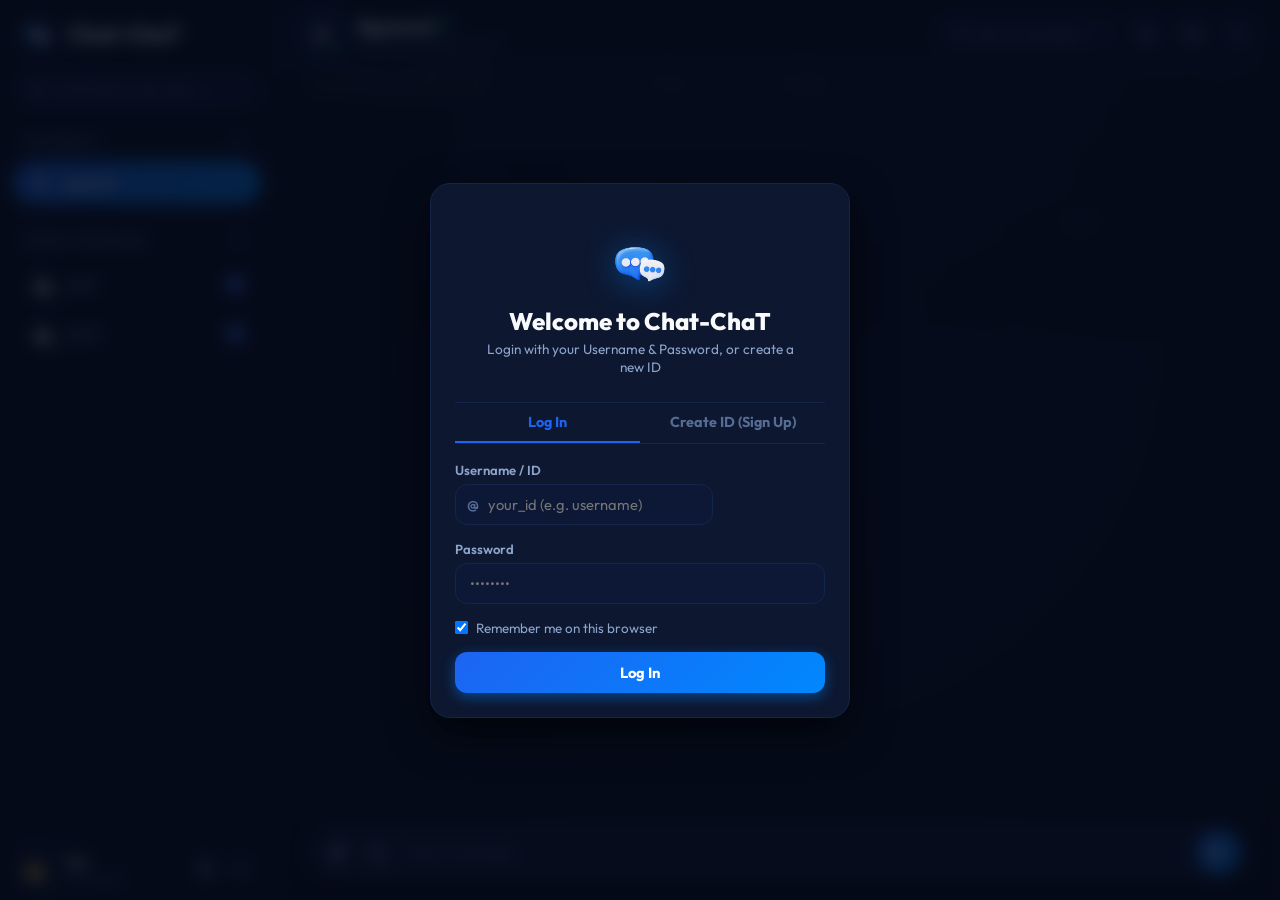
==== commit 4147a0f6: "Update chat.html" ====
--- a/chat.html
+++ b/chat.html
@@ -91,7 +91,7 @@
           </div>
           <div class="user-details">
             <div id="userDisplayName" class="user-name">You</div>
-            <div id="userHandle" class="user-handle">@viswajeet</div>
+            <div id="userHandle" class="user-handle">@username</div>
           </div>
         </div>
         <div class="user-controls">
@@ -270,7 +270,7 @@
           <label for="loginUsername">Username / ID</label>
           <div class="input-with-icon">
             <span class="input-prefix">@</span>
-            <input type="text" id="loginUsername" placeholder="your_id (e.g. viswajeet)" required autocomplete="username">
+            <input type="text" id="loginUsername" placeholder="your_id (e.g. username)" required autocomplete="username">
           </div>
         </div>
 
@@ -297,7 +297,7 @@
           <label for="regUsername">Choose Username / ID (Letters & numbers only)</label>
           <div class="input-with-icon">
             <span class="input-prefix">@</span>
-            <input type="text" id="regUsername" placeholder="e.g. viswajeet" required pattern="^[a-zA-Z0-9_-]{3,20}$" title="3-20 characters: letters, numbers, _ or -" autocomplete="username">
+            <input type="text" id="regUsername" placeholder="e.g. username" required pattern="^[a-zA-Z0-9_-]{3,20}$" title="3-20 characters: letters, numbers, _ or -" autocomplete="username">
           </div>
           <small class="helper-text">This will be your unique chat ID.</small>
         </div>
